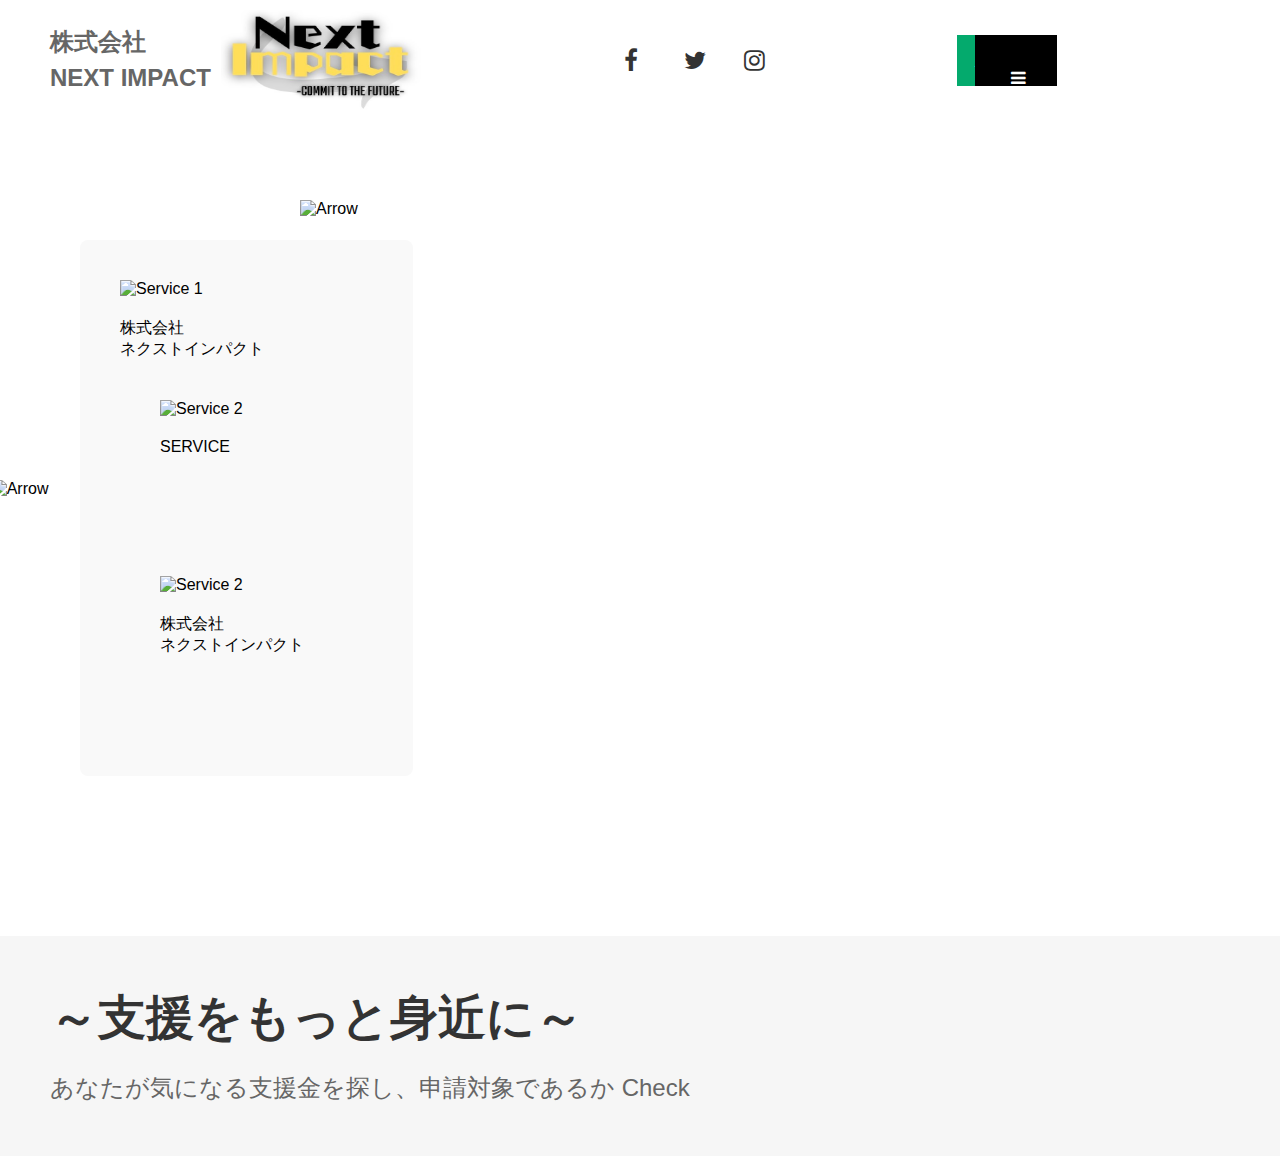
==== index.html @ 3cb4309b "Update index.html" ====
<!DOCTYPE html>
<html lang="ja">
<head>
	<link href="stylesheet.css" rel="stylesheet">
	<link href="https://cdnjs.cloudflare.com/ajax/libs/font-awesome/4.7.0/css/font-awesome.min.css" rel="stylesheet"><!-- Load an icon library to show a hamburger menu (bars) on small screens -->
	<link href="https://cdnjs.cloudflare.com/ajax/libs/font-awesome/4.7.0/css/font-awesome.min.css" rel="stylesheet">
	<title>next solution</title>
</head>
<body>
	<!-- Header -->
	<header>
		<a class="logo" href="#">
		<p>株式会社<br>
		NEXT IMPACT</p><img alt="Logo" src="logo.jpg"></a>
		<div class="social-media-icons">
			<a href="#"><i class="fa fa-facebook-f"></i></a> <a href="#"><i class="fa fa-twitter"></i></a> <a href="#"><i class="fa fa-instagram"></i></a>
		</div><!-- Top Navigation Menu -->
		<div class="topnav">
			<a class="active" href="#home">メニュー</a> <!-- Navigation links (hidden by default) -->
			<div id="myLinks">
				<a href="#news">ホーム</a> <a href="#contact">私たちについて</a> <a href="#about">サービス</a> <a href="#about">会社概要</a> <a href="#about">お問い合わせ</a>
			</div><!-- "Hamburger menu" / "Bar icon" to toggle the navigation links -->
			 <a class="icon" href="javascript:void(0);" onclick="myFunction()"><i class="fa fa-bars"></i></a>
		</div><!-- <nav> -->
		<!-- <ul><li><a href="#">ホーム</a></li><li><a href="#">私たちについて</a></li><li><a href="#">サービス</a></li><li><a href="#">会社概要</a></li><li><a href="#">お問い合わせ</a></li></ul> -->
		<!-- </nav> -->
		<div class="menu-bar" onclick="toggleMenu()">
			<div class="line"></div>
			<div class="line"></div>
			<div class="line"></div>
		</div><!-- Toggle between showing and hiding the navigation menu links when the user clicks on the hamburger menu / bar icon -->
		<script>
		        function myFunction() {
		          var x = document.getElementById("myLinks");
		          if (x.style.display === "block") {
		            x.style.display = "none";
		          } else {
		            x.style.display = "block";
		          }
		        }
		</script>
	</header><!-- Main Content -->
	<section class="services">
		<div class="container">
			<div class="service-items">
				<div class="service-item">
					<div class="parent">
						<img alt="Service 1" class="image1" src="https://i.postimg.cc/9FK55KvX/support1.jpg"> <img alt="Arrow" class="image2" src="https://i.postimg.cc/ZKCtQ4sD/arrowb.png">
              <div class="image-caption">株式会社<br>ネクストインパクト</div>
            
					</div>
					<div class="service-item">
            <div class="parent">
            <img alt="Service 2" class="image1" src="https://i.postimg.cc/9FK55KvX/support1.jpg"></div>
            <img alt="Arrow" class="image2" src="https://i.postimg.cc/ZKCtQ4sD/arrowb.png">
            <div class="image-caption">SERVICE</div>
          </div>
					<div class="service-item">
						<div class="parent">
            <img alt="Service 2" class="image1" src="https://i.postimg.cc/9FK55KvX/support1.jpg"></div>
            <div class="image-caption">株式会社<br>ネクストインパクト</div>
          </div>
					</div>
				</div>
			</div>
		</div>
	</section>
	<main>
		<h1>～支援をもっと身近に～</h1>
		<p>あなたが気になる支援金を探し、申請対象であるか Check</p>
	</main>
</body>
</html>
---- stylesheet.css ----
/* Styles for the header */

.logo img {
	width: 200px;
	height: 200px;
	margin-right: 10px;
}
header {
	display: flex;
	align-items: center;
	justify-content: space-between;
	background-color: #fff;
	box-shadow: 0 2px 4px rgba(0, 0, 0, 0.1);
	padding: 10px 50px;
}
header .logo {
	display: flex;
	align-items: center;
	font-size: 36px;
	font-weight: bold;
	color: #333;
	text-decoration: none;
}
header .logo div:first-child {
	font-size: 16px;
	color: #333;
}
header .logo div:last-child {
	font-size: 24px;
	color: #333;
}
header .logo img {
	margin-left: 10px;
	height: 100px;
}
header nav {
	display: flex;
	align-items: center;
}
header nav ul {
	list-style: none;
	margin: 0;
	padding: 0;
	display: flex;
}
header nav li {
	margin-right: 20px;
}
header nav a {
	font-size: 18px;
	color: #333;
	text-decoration: none;
	padding: 10px;
	border-radius: 5px;
	transition: background-color 0.3s ease;
}
header nav a:hover {
	background-color: #ddd;
}
/* Styles for the main content */

main {
	background-color: #f6f6f6;
	padding: 50px;
}
h1 {
	font-size: 48px;
	color: #333;
	margin-bottom: 20px;
}
p {
	font-size: 24px;
	color: #666;
	line-height: 1.5;
}
/* Styles for the social media icons */

.social-media-icons {
	display: flex;
	align-items: center;
}
.social-media-icons a {
	margin-right: 10px;
	color: #333;
	font-size: 24px;
	text-decoration: none;
}
.fa {
	padding: 20px;
	font-size: 30px;
	width: 50px;
	text-align: center;
	text-decoration: none;
}
.container {
	max-width: 1200px;
	margin: 0 auto;
	padding: 40px;
}
/* Style the navigation menu */

.topnav {
	overflow: hidden;
	background-color: #333;
	position: relative;
}
/* Hide the links inside the navigation menu (except for logo/home) */

.topnav #myLinks {
	display: none;
}
/* Style navigation menu links */

.topnav a {
	color: white;
	padding: 14px 16px;
	text-decoration: none;
	font-size: 17px;
	display: block;
}
/* Style the hamburger menu */

.topnav a.icon {
	background: black;
	display: block;
	position: absolute;
	right: 0;
	top: 0;
}
/* Reset default styles */

* {
	box-sizing: border-box;
	margin: 0;
	padding: 0;
}
/* Global styles */

body {
	font-family: Arial, sans-serif;
	background-color: #f6f6f6;
}
.container {
	max-width: 1200px;
	margin: 0 auto;
	padding: 40px;
}
/* Service section styles */
div.container {
  margin: 0 auto;
}
.services {
  margin: 0 auto;
	background-color: #fff;
	padding: 80px 0;
}
.services h2 {
	font-size: 36px;
	text-align: center;
	margin-bottom: 40px;
}
.service-items {
	display: flex;
	justify-content: space-between;
	flex-wrap: wrap;
}
.service-item {
	flex-basis: calc(33.33% - 40px);
	background-color: #f9f9f9;
	border-radius: 8px;
	padding: 40px;
	margin-bottom: 40px;
}
.service-item img {
	width: 800px;
	height: 450px;
	margin-bottom: 20px;
}
.service-item h3 {
	font-size: 24px;
	font-weight: bold;
	margin-bottom: 20px;
}
.service-item p {
	font-size: 16px;
	color: #666;
}
.parent {
	position: relative;
	top: 0;
	left: 0;
}
.image1 {
	position: relative;
	top: 0;
	left: 0;
}
.image2 {
	max-width: 80%;
  height: auto;
	position: absolute;
	top: 200px;
	right: 180px;
}
.centered {
	position: absolute;
	top: 50%;
	left: 50%;
	transform: translate(-50%, -50%);
}
/* Add a grey background color on mouse-over */

.topnav a:hover {
	background-color: #ddd;
	color: black;
}
/* Style the active link (or home/logo) */

.active {
	background-color: #04aa6d;
	color: white;
}
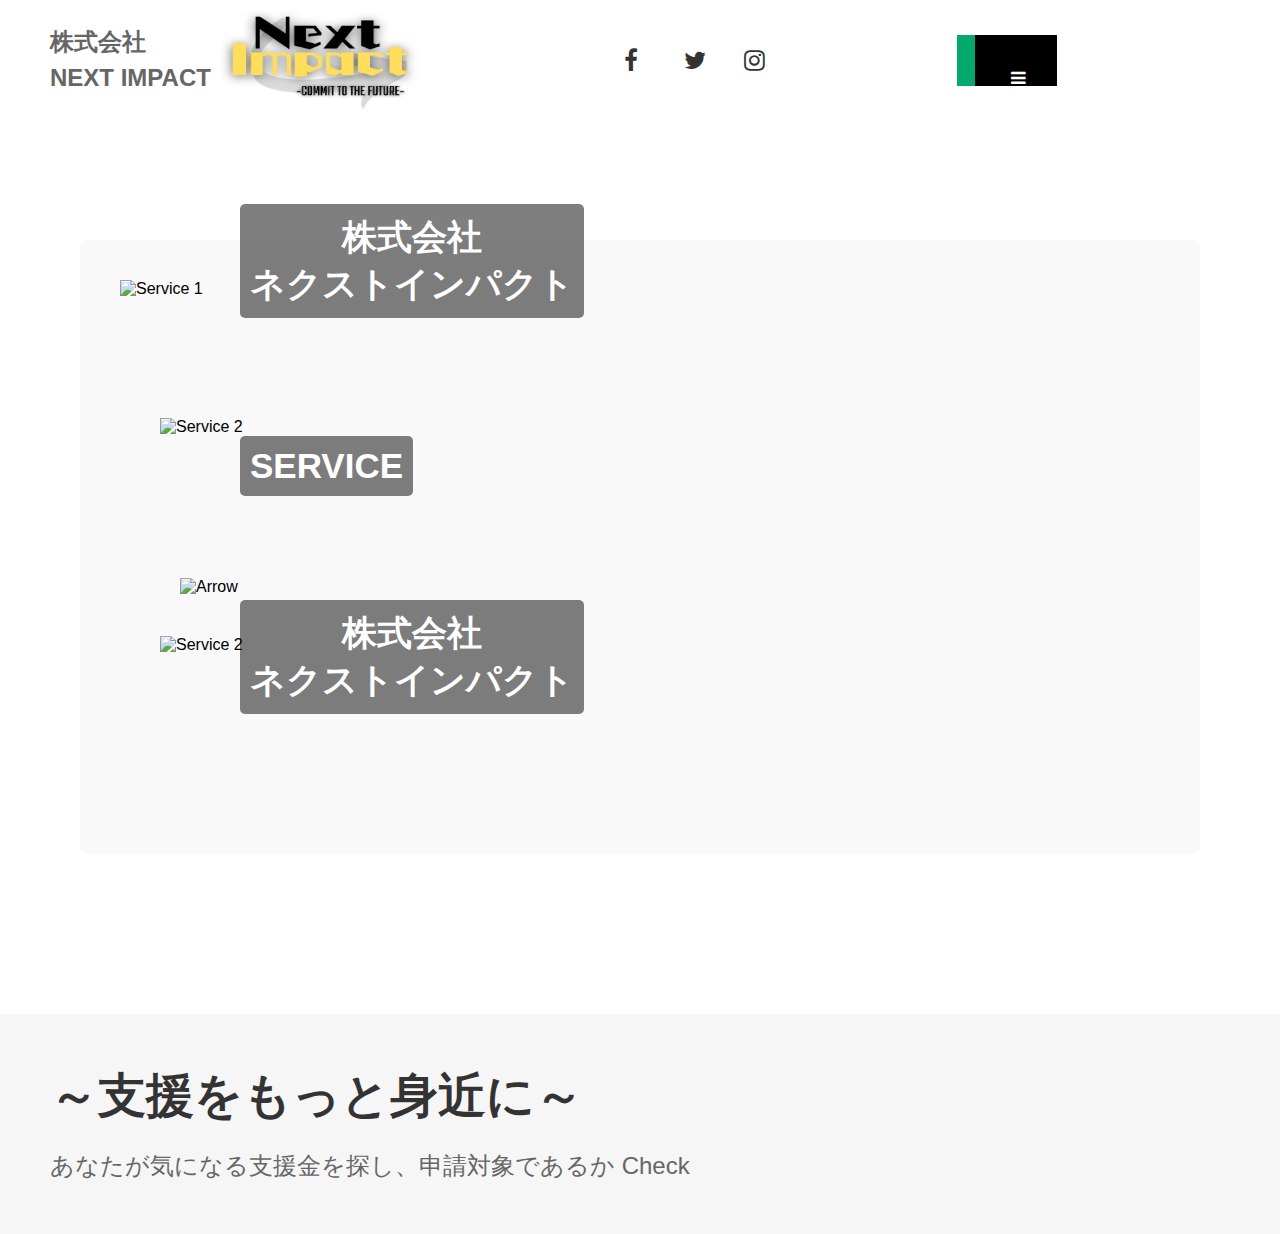
==== commit 125b8772: "Update index.html" ====
--- a/index.html
+++ b/index.html
@@ -4,7 +4,7 @@
 	<link href="stylesheet.css" rel="stylesheet">
 	<link href="https://cdnjs.cloudflare.com/ajax/libs/font-awesome/4.7.0/css/font-awesome.min.css" rel="stylesheet"><!-- Load an icon library to show a hamburger menu (bars) on small screens -->
 	<link href="https://cdnjs.cloudflare.com/ajax/libs/font-awesome/4.7.0/css/font-awesome.min.css" rel="stylesheet">
-	<title>next solution</title>
+	<title>NEXT IMPACT</title>
 </head>
 <body>
 	<!-- Header -->
--- a/stylesheet.css
+++ b/stylesheet.css
@@ -161,20 +161,38 @@
 }
 .service-items {
 	display: flex;
-	justify-content: space-between;
+	justify-content: center;
+  align-items: center;
 	flex-wrap: wrap;
 }
 .service-item {
-	flex-basis: calc(33.33% - 40px);
+	/*flex-basis: calc(33.33% - 40px);*/
 	background-color: #f9f9f9;
 	border-radius: 8px;
 	padding: 40px;
 	margin-bottom: 40px;
+  position: relative;
+  /*display: flex;*/
+  width: 100%;
+  /*flex-dirextion: column;*/
+  align-items: center;
 }
 .service-item img {
 	width: 800px;
 	height: 450px;
-	margin-bottom: 20px;
+	margin-bottom: 80px;
+}
+.service-item .image-caption {
+  position: absolute;
+  bottom: 60px;
+  left: 120px;
+  color: #fff;
+  font-size: 35px;
+  font-weight: bold;
+  background-color: rgba(0, 0, 0, 0.5);
+  padding: 10px;
+  border-radius: 5px;
+  text-align: center;
 }
 .service-item h3 {
 	font-size: 24px;
@@ -202,12 +220,7 @@
 	top: 200px;
 	right: 180px;
 }
-.centered {
-	position: absolute;
-	top: 50%;
-	left: 50%;
-	transform: translate(-50%, -50%);
-}
+
 /* Add a grey background color on mouse-over */
 
 .topnav a:hover {
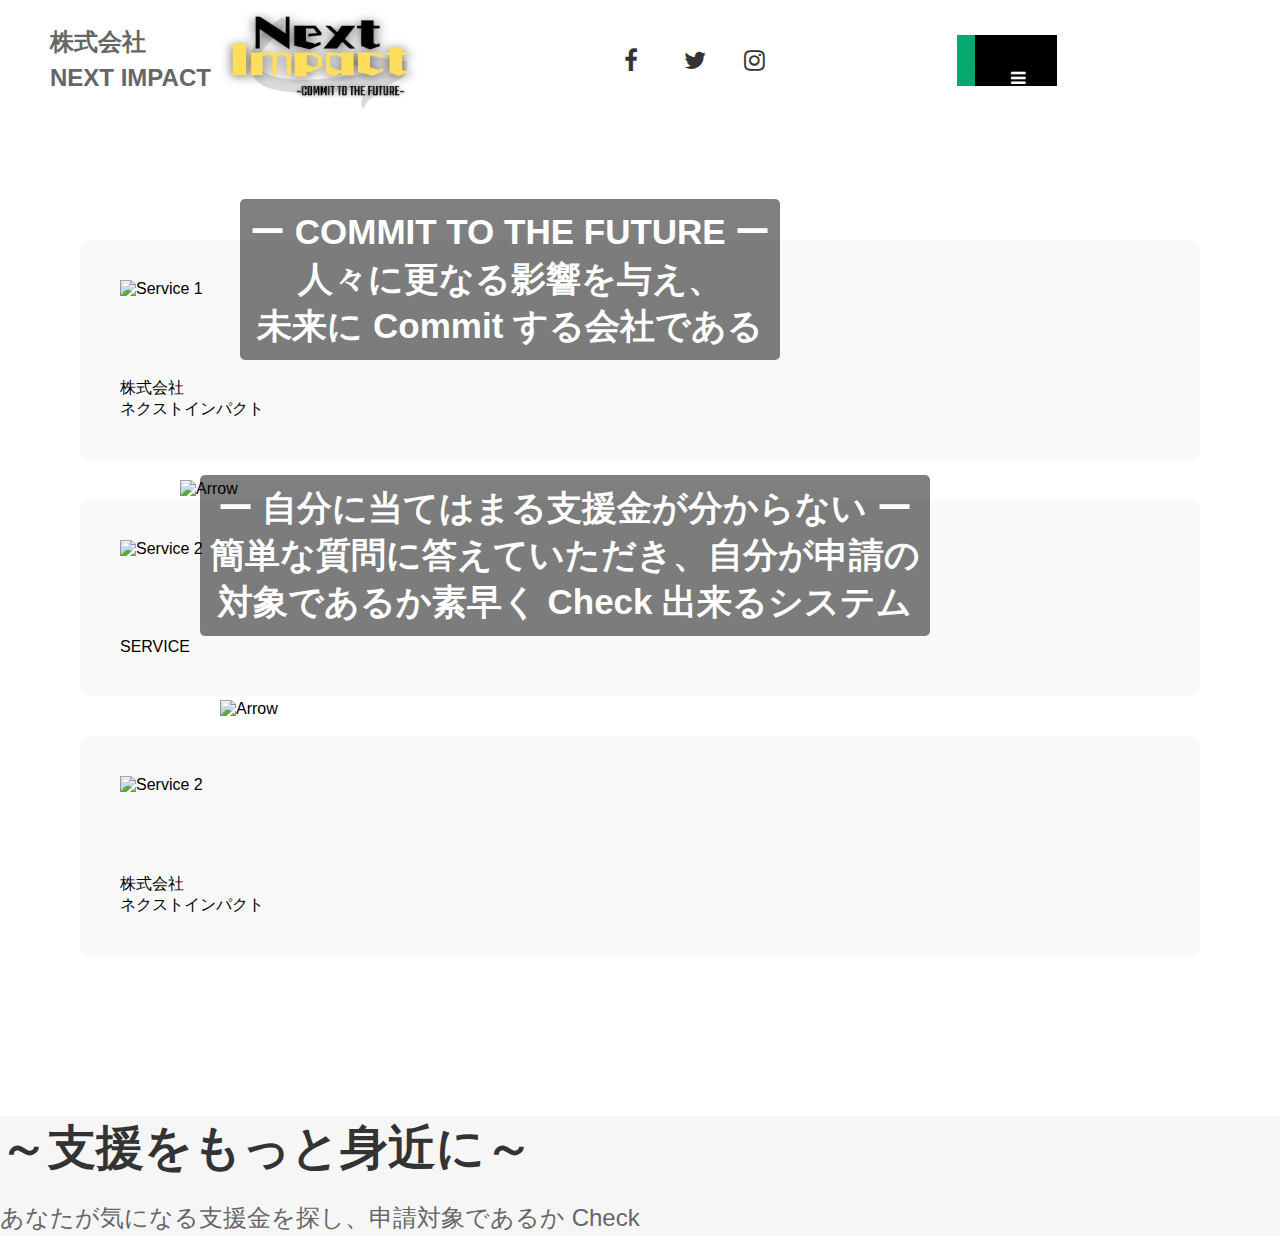
==== commit 4ced55d2: "Update index.html" ====
--- a/index.html
+++ b/index.html
@@ -1,73 +1,98 @@
 <!DOCTYPE html>
 <html lang="ja">
-<head>
-	<link href="stylesheet.css" rel="stylesheet">
-	<link href="https://cdnjs.cloudflare.com/ajax/libs/font-awesome/4.7.0/css/font-awesome.min.css" rel="stylesheet"><!-- Load an icon library to show a hamburger menu (bars) on small screens -->
-	<link href="https://cdnjs.cloudflare.com/ajax/libs/font-awesome/4.7.0/css/font-awesome.min.css" rel="stylesheet">
-	<title>NEXT IMPACT</title>
-</head>
-<body>
-	<!-- Header -->
-	<header>
-		<a class="logo" href="#">
-		<p>株式会社<br>
-		NEXT IMPACT</p><img alt="Logo" src="logo.jpg"></a>
-		<div class="social-media-icons">
-			<a href="#"><i class="fa fa-facebook-f"></i></a> <a href="#"><i class="fa fa-twitter"></i></a> <a href="#"><i class="fa fa-instagram"></i></a>
-		</div><!-- Top Navigation Menu -->
-		<div class="topnav">
-			<a class="active" href="#home">メニュー</a> <!-- Navigation links (hidden by default) -->
-			<div id="myLinks">
-				<a href="#news">ホーム</a> <a href="#contact">私たちについて</a> <a href="#about">サービス</a> <a href="#about">会社概要</a> <a href="#about">お問い合わせ</a>
-			</div><!-- "Hamburger menu" / "Bar icon" to toggle the navigation links -->
-			 <a class="icon" href="javascript:void(0);" onclick="myFunction()"><i class="fa fa-bars"></i></a>
-		</div><!-- <nav> -->
-		<!-- <ul><li><a href="#">ホーム</a></li><li><a href="#">私たちについて</a></li><li><a href="#">サービス</a></li><li><a href="#">会社概要</a></li><li><a href="#">お問い合わせ</a></li></ul> -->
-		<!-- </nav> -->
-		<div class="menu-bar" onclick="toggleMenu()">
-			<div class="line"></div>
-			<div class="line"></div>
-			<div class="line"></div>
-		</div><!-- Toggle between showing and hiding the navigation menu links when the user clicks on the hamburger menu / bar icon -->
-		<script>
-		        function myFunction() {
-		          var x = document.getElementById("myLinks");
-		          if (x.style.display === "block") {
-		            x.style.display = "none";
-		          } else {
-		            x.style.display = "block";
-		          }
-		        }
-		</script>
-	</header><!-- Main Content -->
-	<section class="services">
-		<div class="container">
-			<div class="service-items">
-				<div class="service-item">
-					<div class="parent">
-						<img alt="Service 1" class="image1" src="https://i.postimg.cc/9FK55KvX/support1.jpg"> <img alt="Arrow" class="image2" src="https://i.postimg.cc/ZKCtQ4sD/arrowb.png">
-              <div class="image-caption">株式会社<br>ネクストインパクト</div>
-            
-					</div>
-					<div class="service-item">
+  <head>
+    <link href="stylesheet.css" rel="stylesheet">
+    <link href="https://cdnjs.cloudflare.com/ajax/libs/font-awesome/4.7.0/css/font-awesome.min.css" rel="stylesheet">
+    <!-- Load an icon library to show a hamburger menu (bars) on small screens -->
+    <link href="https://cdnjs.cloudflare.com/ajax/libs/font-awesome/4.7.0/css/font-awesome.min.css" rel="stylesheet">
+    <title>next solution</title>
+  </head>
+  <body>
+    <!-- Header -->
+    <header>
+      <a class="logo" href="#">
+        <p>株式会社 <br> NEXT IMPACT </p>
+        <img alt="Logo" src="logo.jpg">
+      </a>
+      <div class="social-media-icons">
+        <a href="#">
+          <i class="fa fa-facebook-f"></i>
+        </a>
+        <a href="#">
+          <i class="fa fa-twitter"></i>
+        </a>
+        <a href="#">
+          <i class="fa fa-instagram"></i>
+        </a>
+      </div>
+      <!-- Top Navigation Menu -->
+      <div class="topnav">
+        <a class="active" href="#home">メニュー</a>
+        <!-- Navigation links (hidden by default) -->
+        <div id="myLinks">
+          <a href="#news">ホーム</a>
+          <a href="#contact">私たちについて</a>
+          <a href="#about">サービス</a>
+          <a href="#about">会社概要</a>
+          <a href="#about">お問い合わせ</a>
+        </div>
+        <!-- "Hamburger menu" / "Bar icon" to toggle the navigation links -->
+        <a class="icon" href="javascript:void(0);" onclick="myFunction()">
+          <i class="fa fa-bars"></i>
+        </a>
+      </div>
+      <!-- <nav> -->
+      <!-- <ul><li><a href="#">ホーム</a></li><li><a href="#">私たちについて</a></li><li><a href="#">サービス</a></li><li><a href="#">会社概要</a></li><li><a href="#">お問い合わせ</a></li></ul> -->
+      <!-- </nav> -->
+      <div class="menu-bar" onclick="toggleMenu()">
+        <div class="line"></div>
+        <div class="line"></div>
+        <div class="line"></div>
+      </div>
+      <!-- Toggle between showing and hiding the navigation menu links when the user clicks on the hamburger menu / bar icon -->
+      <script>
+        function myFunction() {
+          var x = document.getElementById("myLinks");
+          if (x.style.display === "block") {
+            x.style.display = "none";
+          } else {
+            x.style.display = "block";
+          }
+        }
+      </script>
+    </header>
+    <!-- Main Content -->
+    <section class="services">
+      <div class="container">
+        <div class="service-items">
+          <div class="service-item">
             <div class="parent">
-            <img alt="Service 2" class="image1" src="https://i.postimg.cc/9FK55KvX/support1.jpg"></div>
+              <img alt="Service 1" class="image1" src="https://i.postimg.cc/9FK55KvX/support1.jpg">
+              <img alt="Arrow" class="image2" src="https://i.postimg.cc/ZKCtQ4sD/arrowb.png">
+              <div class="arrow-caption">株式会社 <br>ネクストインパクト </div>
+              <div class="image-caption">ー COMMIT TO THE FUTURE ー <br>人々に更なる影響を与え、 <br>未来に Commit する会社である </div>
+            </div>
+          </div>
+          <div class="service-item">
+            <div class="parent">
+              <img alt="Service 2" class="image1" src="https://i.postimg.cc/9FK55KvX/support1.jpg">
+            </div>
             <img alt="Arrow" class="image2" src="https://i.postimg.cc/ZKCtQ4sD/arrowb.png">
-            <div class="image-caption">SERVICE</div>
+            <div class="arrow-caption">SERVICE</div>
+            <div class="image-caption">ー 自分に当てはまる支援金が分からない ー <br>簡単な質問に答えていただき、自分が申請の <br>対象であるか素早く Check 出来るシステム </div>
           </div>
-					<div class="service-item">
-						<div class="parent">
-            <img alt="Service 2" class="image1" src="https://i.postimg.cc/9FK55KvX/support1.jpg"></div>
-            <div class="image-caption">株式会社<br>ネクストインパクト</div>
+        <div class="service-item">
+          <div class="parent">
+            <img alt="Service 2" class="image1" src="https://i.postimg.cc/9FK55KvX/support1.jpg">
           </div>
-					</div>
-				</div>
-			</div>
-		</div>
-	</section>
-	<main>
-		<h1>～支援をもっと身近に～</h1>
-		<p>あなたが気になる支援金を探し、申請対象であるか Check</p>
-	</main>
-</body>
+          <div class="arrow-caption">株式会社 <br>ネクストインパクト </div>
+        </div>
+      </div>
+    </div>
+  </section>
+  <footer>
+    <h1>～支援をもっと身近に～</h1>
+    <p>あなたが気になる支援金を探し、申請対象であるか Check</p>
+  </footer>
+  </body>
 </html>
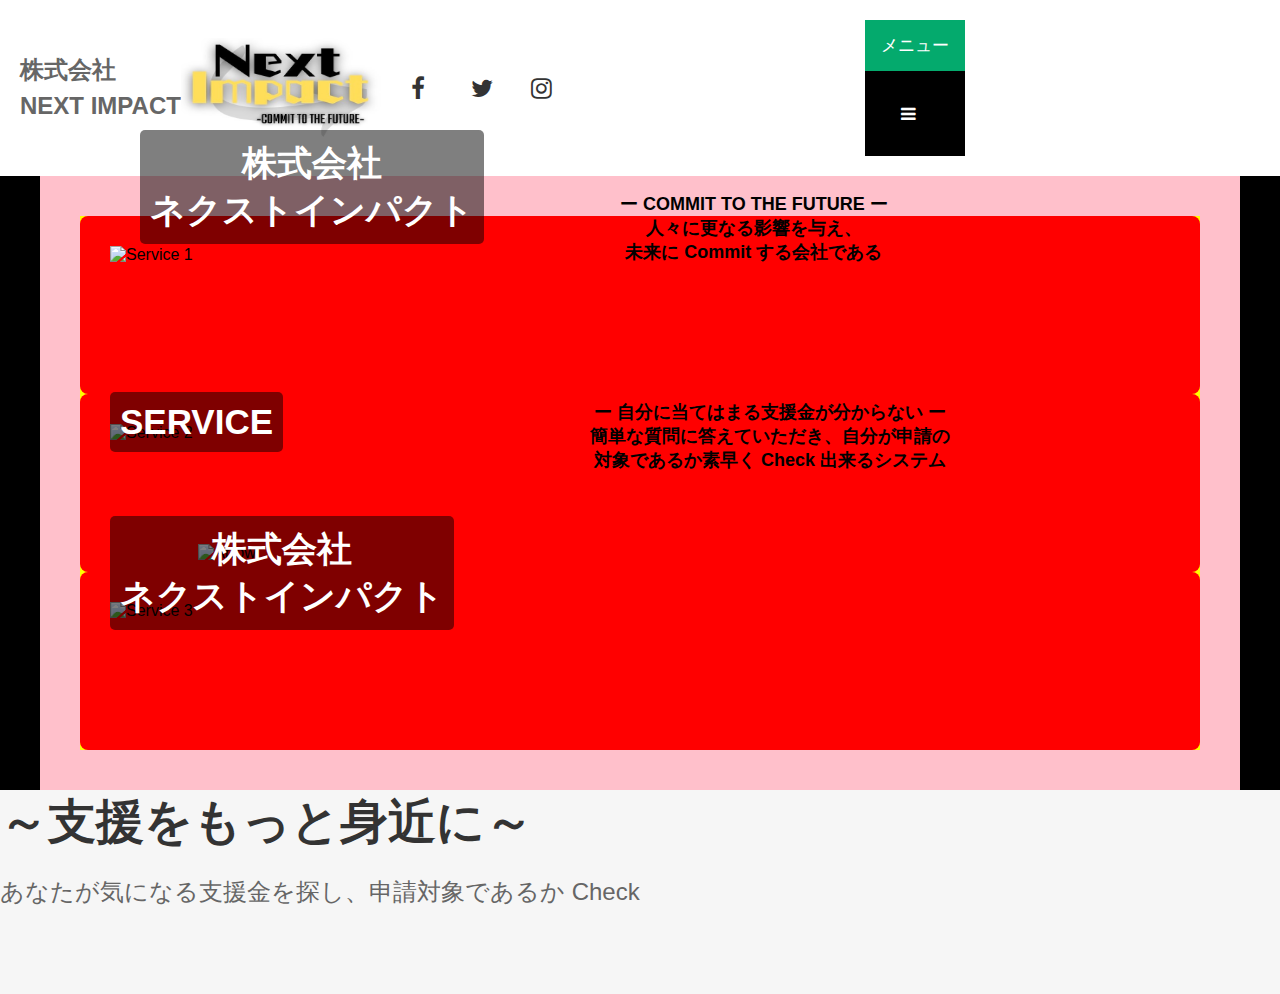
==== commit 9a187bed: "Update index.html" ====
--- a/index.html
+++ b/index.html
@@ -50,6 +50,7 @@
         <div class="line"></div>
       </div>
       <!-- Toggle between showing and hiding the navigation menu links when the user clicks on the hamburger menu / bar icon -->
+      <div class="hamburger">
       <script>
         function myFunction() {
           var x = document.getElementById("myLinks");
@@ -59,6 +60,7 @@
             x.style.display = "block";
           }
         }
+        </div>
       </script>
     </header>
     <!-- Main Content -->
@@ -83,7 +85,7 @@
           </div>
         <div class="service-item">
           <div class="parent">
-            <img alt="Service 2" class="image1" src="https://i.postimg.cc/9FK55KvX/support1.jpg">
+            <img alt="Service 3" class="image1" src="https://i.postimg.cc/9FK55KvX/support1.jpg">
           </div>
           <div class="arrow-caption">株式会社 <br>ネクストインパクト </div>
         </div>
--- a/stylesheet.css
+++ b/stylesheet.css
@@ -11,12 +11,14 @@
 	justify-content: space-between;
 	background-color: #fff;
 	box-shadow: 0 2px 4px rgba(0, 0, 0, 0.1);
-	padding: 10px 50px;
-}
+	padding: 20px;
+  margin: 0 auto;
+}
+/* check if this is needed */
 header .logo {
 	display: flex;
 	align-items: center;
-	font-size: 36px;
+	font-size: 40px;
 	font-weight: bold;
 	color: #333;
 	text-decoration: none;
@@ -29,8 +31,9 @@
 	font-size: 24px;
 	color: #333;
 }
+/*another logo*/
 header .logo img {
-	margin-left: 10px;
+	/*margin-left: 10px;*/
 	height: 100px;
 }
 header nav {
@@ -50,7 +53,7 @@
 	font-size: 18px;
 	color: #333;
 	text-decoration: none;
-	padding: 10px;
+	/*padding: 10px;*/
 	border-radius: 5px;
 	transition: background-color 0.3s ease;
 }
@@ -59,6 +62,7 @@
 }
 /* Styles for the main content */
 
+/*changes the footer*/ 
 main {
 	background-color: #f6f6f6;
 	padding: 50px;
@@ -96,6 +100,7 @@
 	max-width: 1200px;
 	margin: 0 auto;
 	padding: 40px;
+  background-color: pink;
 }
 /* Style the navigation menu */
 
@@ -103,6 +108,7 @@
 	overflow: hidden;
 	background-color: #333;
 	position: relative;
+  margin: 0 auto;
 }
 /* Hide the links inside the navigation menu (except for logo/home) */
 
@@ -123,9 +129,14 @@
 .topnav a.icon {
 	background: black;
 	display: block;
-	position: absolute;
-	right: 0;
+	/*position: absolute;*/
+	left: 200;
 	top: 0;
+}
+
+.hamburger{
+  display: flex;
+  left: 100;
 }
 /* Reset default styles */
 
@@ -140,19 +151,14 @@
 	font-family: Arial, sans-serif;
 	background-color: #f6f6f6;
 }
-.container {
-	max-width: 1200px;
-	margin: 0 auto;
-	padding: 40px;
-}
 /* Service section styles */
 div.container {
   margin: 0 auto;
 }
 .services {
   margin: 0 auto;
-	background-color: #fff;
-	padding: 80px 0;
+	background-color: black;
+	padding: 0;
 }
 .services h2 {
 	font-size: 36px;
@@ -164,28 +170,30 @@
 	justify-content: center;
   align-items: center;
 	flex-wrap: wrap;
+  background-color: yellow;
 }
 .service-item {
 	/*flex-basis: calc(33.33% - 40px);*/
-	background-color: #f9f9f9;
+	background-color: red;
 	border-radius: 8px;
-	padding: 40px;
-	margin-bottom: 40px;
+	padding: 30px;
+	margin: ;
   position: relative;
   /*display: flex;*/
   width: 100%;
   /*flex-dirextion: column;*/
   align-items: center;
 }
+/*each picture*/
 .service-item img {
 	width: 800px;
 	height: 450px;
-	margin-bottom: 80px;
-}
-.service-item .image-caption {
+	margin-bottom: 100px;
+}
+.service-item .arrow-caption {
   position: absolute;
-  bottom: 60px;
-  left: 120px;
+  bottom: 120px;
+  left: 30px;
   color: #fff;
   font-size: 35px;
   font-weight: bold;
@@ -194,6 +202,17 @@
   border-radius: 5px;
   text-align: center;
 }
+.service-item .image-caption {
+  position: absolute;
+  bottom: 90px;
+  left: 500px;
+  color: black;
+  font-size: 18px;
+  font-weight: bold;
+  padding: 10px;
+  border-radius: 5px;
+  text-align: center;
+}
 .service-item h3 {
 	font-size: 24px;
 	font-weight: bold;
@@ -214,11 +233,11 @@
 	left: 0;
 }
 .image2 {
-	max-width: 80%;
+	max-width: 60%;
   height: auto;
 	position: absolute;
-	top: 200px;
-	right: 180px;
+	top: 150px;
+	right: 330px;
 }
 
 /* Add a grey background color on mouse-over */
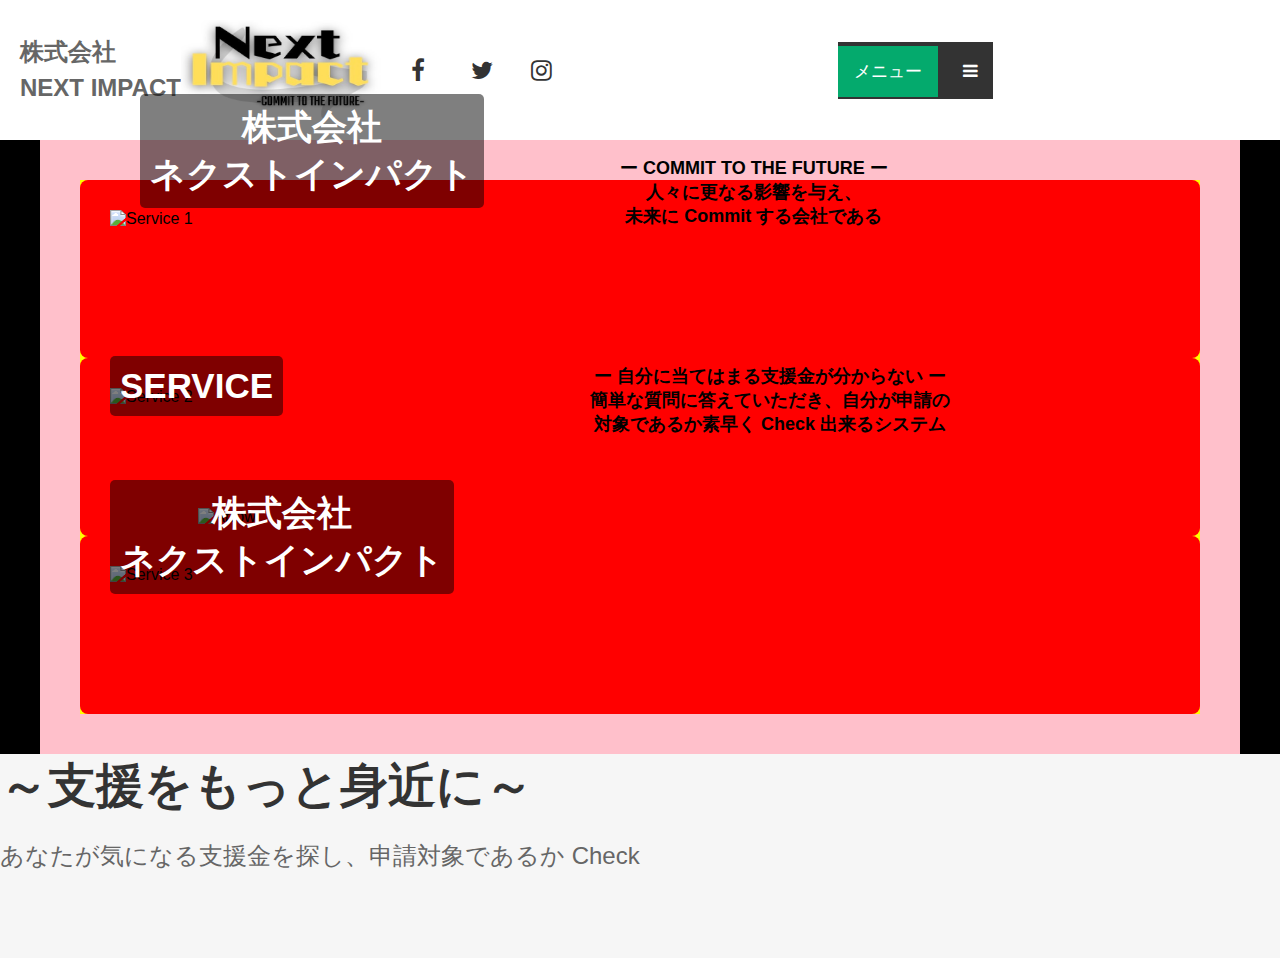
==== commit 76a7f9ca: "Update index.html" ====
--- a/index.html
+++ b/index.html
@@ -50,7 +50,7 @@
         <div class="line"></div>
       </div>
       <!-- Toggle between showing and hiding the navigation menu links when the user clicks on the hamburger menu / bar icon -->
-      <div class="hamburger">
+      
       <script>
         function myFunction() {
           var x = document.getElementById("myLinks");
@@ -58,9 +58,10 @@
             x.style.display = "none";
           } else {
             x.style.display = "block";
+            x.style.flexDirection = "column"; 
           }
+          
         }
-        </div>
       </script>
     </header>
     <!-- Main Content -->
--- a/stylesheet.css
+++ b/stylesheet.css
@@ -44,8 +44,9 @@
 	list-style: none;
 	margin: 0;
 	padding: 0;
-	display: flex;
-}
+	/*display: flex;*/
+}
+
 header nav li {
 	margin-right: 20px;
 }
@@ -114,30 +115,27 @@
 
 .topnav #myLinks {
 	display: none;
+  flex-direction: column; /* Add this line to align links vertically */
+
 }
 /* Style navigation menu links */
 
 .topnav a {
-	color: white;
-	padding: 14px 16px;
-	text-decoration: none;
-	font-size: 17px;
-	display: block;
-}
+  color: white;
+  padding: 14px 16px;
+  text-decoration: none;
+  font-size: 17px;
+  display: inline-block; /* Change display to inline-block */
+}
+
 /* Style the hamburger menu */
-
 .topnav a.icon {
-	background: black;
-	display: block;
-	/*position: absolute;*/
-	left: 200;
-	top: 0;
-}
-
-.hamburger{
-  display: flex;
-  left: 100;
-}
+
+  display: inline-block; /* Change display to inline-block */
+  padding: 0px 0px; /* Adjust padding as needed */
+  margin-left: 0px; /* Add left margin to create space between text and hamburger */
+}
+
 /* Reset default styles */
 
 * {
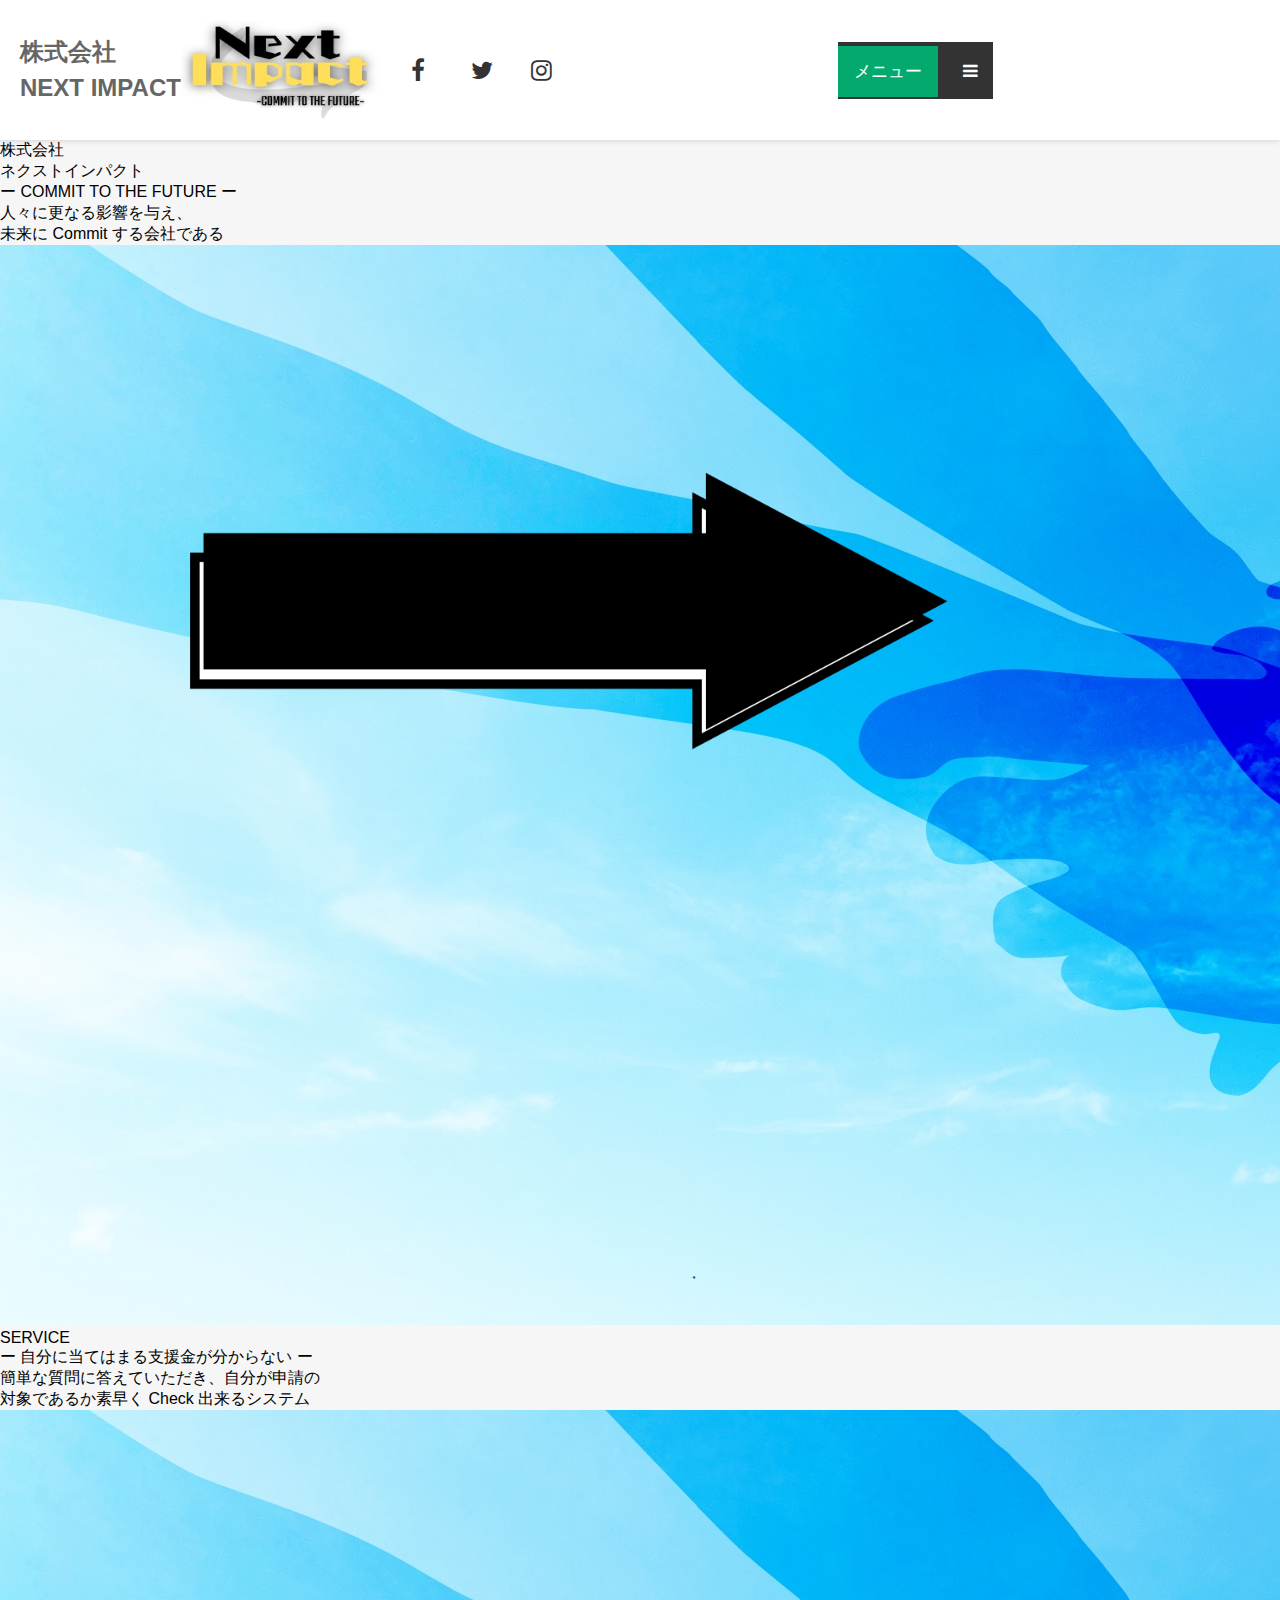
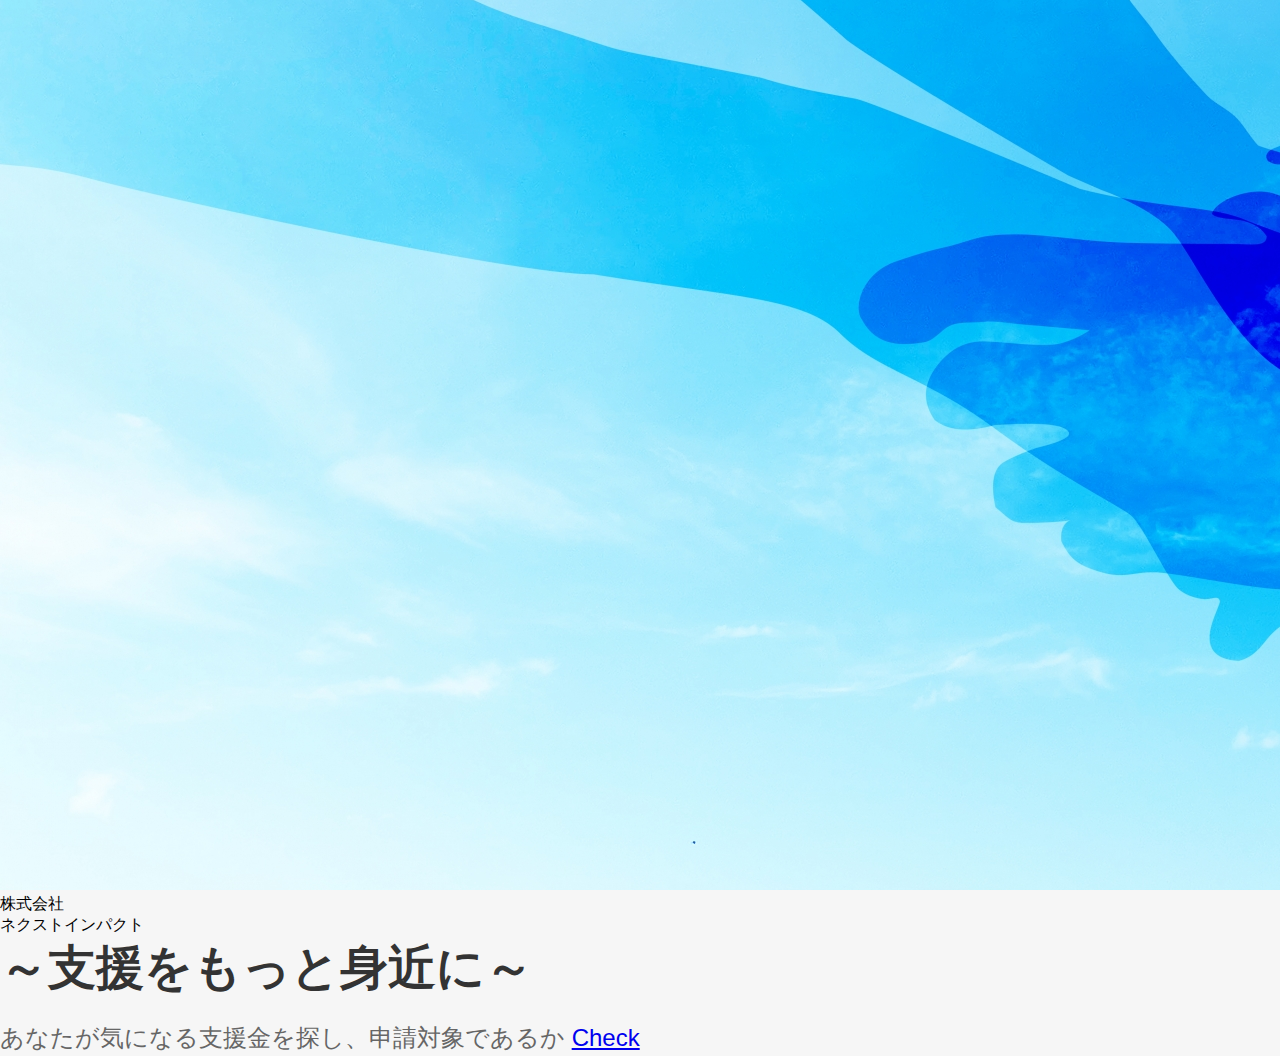
==== commit dee2165c: "Update index.html" ====
--- a/index.html
+++ b/index.html
@@ -5,12 +5,13 @@
     <link href="https://cdnjs.cloudflare.com/ajax/libs/font-awesome/4.7.0/css/font-awesome.min.css" rel="stylesheet">
     <!-- Load an icon library to show a hamburger menu (bars) on small screens -->
     <link href="https://cdnjs.cloudflare.com/ajax/libs/font-awesome/4.7.0/css/font-awesome.min.css" rel="stylesheet">
-    <title>next solution</title>
+    <title>NEXT IMPACT</title>
+    <meta charset="UTF-8">
+    <meta name="viewport" content="width=device-width, initial-scale=1">
   </head>
-  <body>
     <!-- Header -->
     <header>
-      <a class="logo" href="#">
+      <a class="logo" href="index.html">
         <p>株式会社 <br> NEXT IMPACT </p>
         <img alt="Logo" src="logo.jpg">
       </a>
@@ -65,37 +66,41 @@
       </script>
     </header>
     <!-- Main Content -->
-    <section class="services">
-      <div class="container">
-        <div class="service-items">
-          <div class="service-item">
-            <div class="parent">
-              <img alt="Service 1" class="image1" src="https://i.postimg.cc/9FK55KvX/support1.jpg">
-              <img alt="Arrow" class="image2" src="https://i.postimg.cc/ZKCtQ4sD/arrowb.png">
-              <div class="arrow-caption">株式会社 <br>ネクストインパクト </div>
-              <div class="image-caption">ー COMMIT TO THE FUTURE ー <br>人々に更なる影響を与え、 <br>未来に Commit する会社である </div>
-            </div>
-          </div>
-          <div class="service-item">
-            <div class="parent">
-              <img alt="Service 2" class="image1" src="https://i.postimg.cc/9FK55KvX/support1.jpg">
-            </div>
-            <img alt="Arrow" class="image2" src="https://i.postimg.cc/ZKCtQ4sD/arrowb.png">
-            <div class="arrow-caption">SERVICE</div>
-            <div class="image-caption">ー 自分に当てはまる支援金が分からない ー <br>簡単な質問に答えていただき、自分が申請の <br>対象であるか素早く Check 出来るシステム </div>
-          </div>
-        <div class="service-item">
-          <div class="parent">
-            <img alt="Service 3" class="image1" src="https://i.postimg.cc/9FK55KvX/support1.jpg">
-          </div>
+<!-- Main Content -->
+<body>
+  <contents>
+    <first>
+      <div class="parent">
+        <!-- <img alt="Service 1" class="image1" src="support1.jpg"> -->
+        <div class="testing" style="background-image: url(https://i.postimg.cc/DzvW0JTP/support1.jpg)";>
+          <img alt="Arrow" class="image2" src="arrowb.png">
           <div class="arrow-caption">株式会社 <br>ネクストインパクト </div>
+          <div class="image-caption">ー COMMIT TO THE FUTURE ー <br>人々に更なる影響を与え、 <br>未来に Commit する会社である </div>
         </div>
       </div>
-    </div>
-  </section>
+    </first>
+    <second>
+      <div class="parent">
+        <img alt="Service 2" class="image1" src="support1.jpg">
+        <img alt="Arrow" class="image2" src="arrowb.png">
+        <div class="arrow-caption">SERVICE</div>
+        <div class="image-caption">ー 自分に当てはまる支援金が分からない ー<br>簡単な質問に答えていただき、自分が申請の <br>対象であるか素早く Check 出来るシステム </div>
+      </div>
+    </second>
+    <third>
+      <div class="parent">
+        <img alt="Service 3" class="image1" src="support1.jpg">
+        <div class="arrow-caption">株式会社 <br>ネクストインパクト </div>
+      </div>
+    </third>
+    <fourth>
+      <h1>～支援をもっと身近に～</h1>
+      <p>あなたが気になる支援金を探し、申請対象であるか <a href="category.html"> Check </a></p>
+    </fourth>
+  </contents>
+</body>        
+      
   <footer>
-    <h1>～支援をもっと身近に～</h1>
-    <p>あなたが気になる支援金を探し、申請対象であるか Check</p>
+    
   </footer>
-  </body>
 </html>
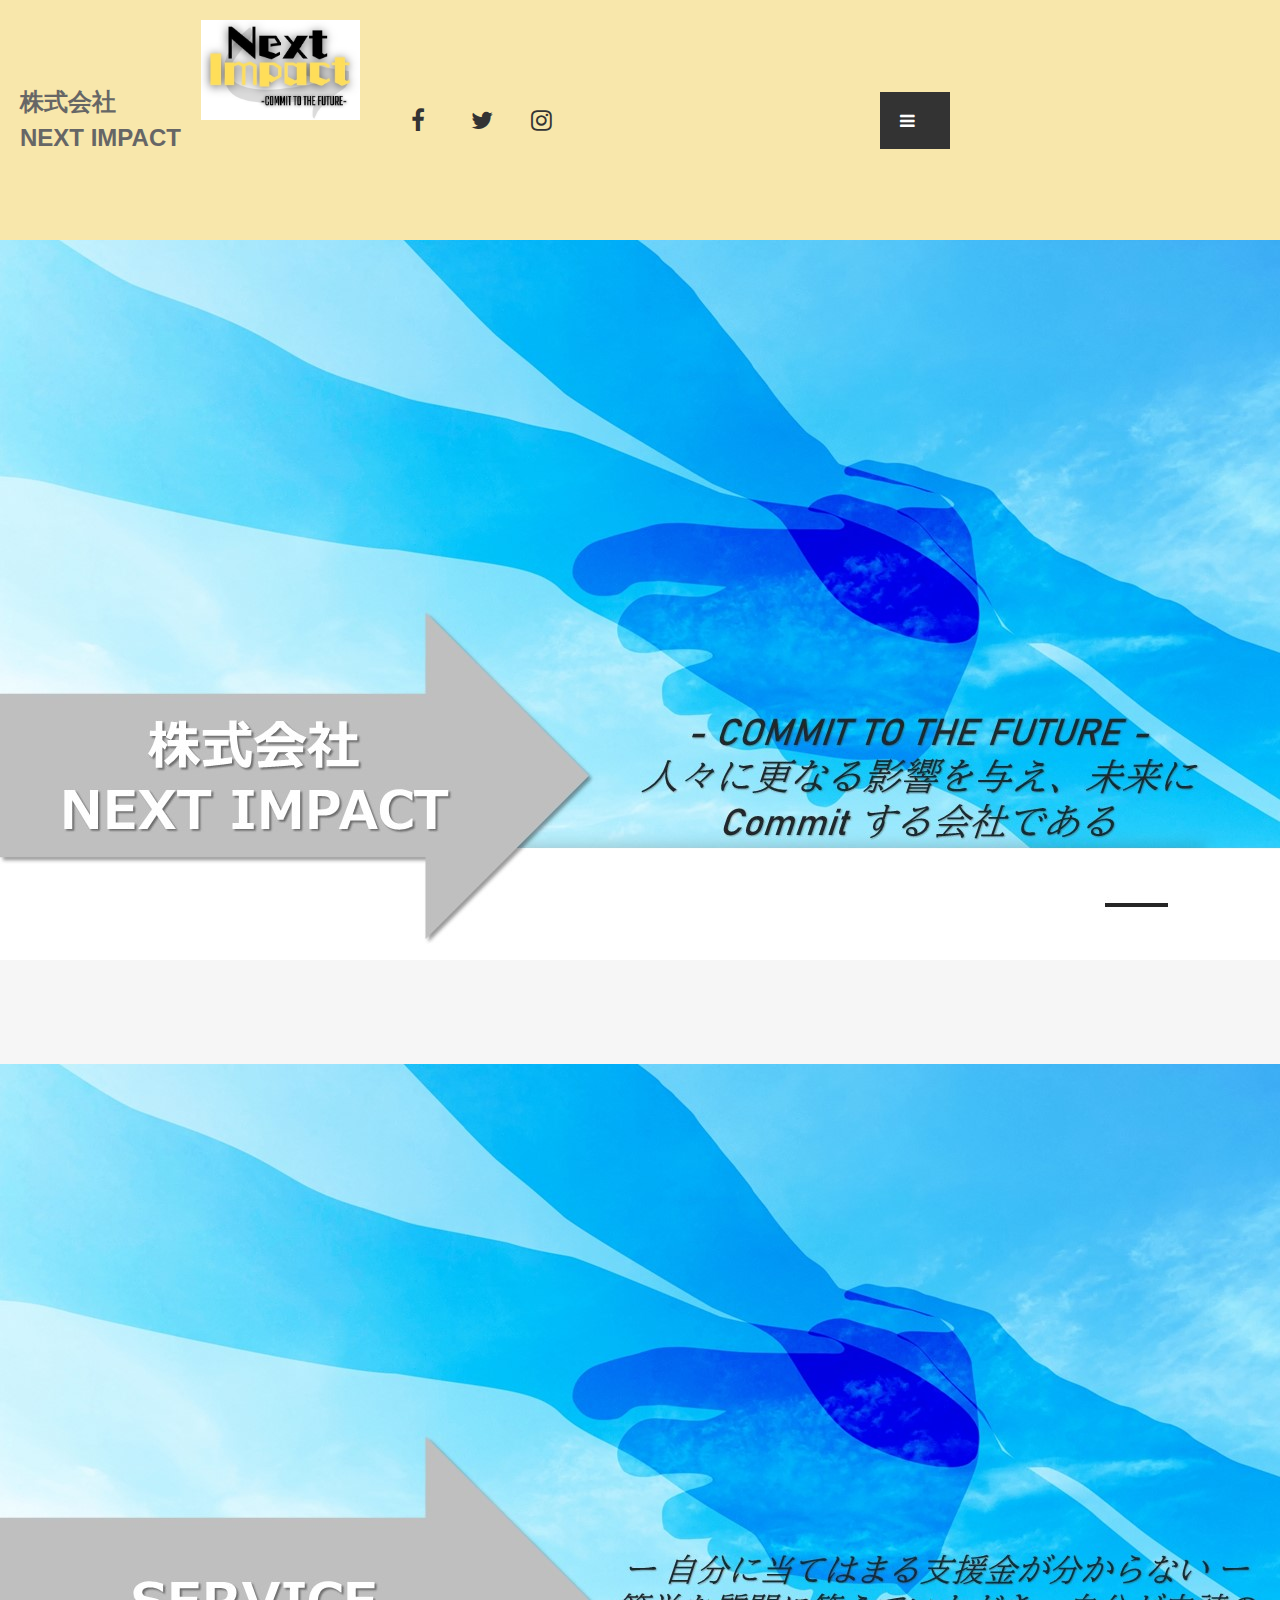
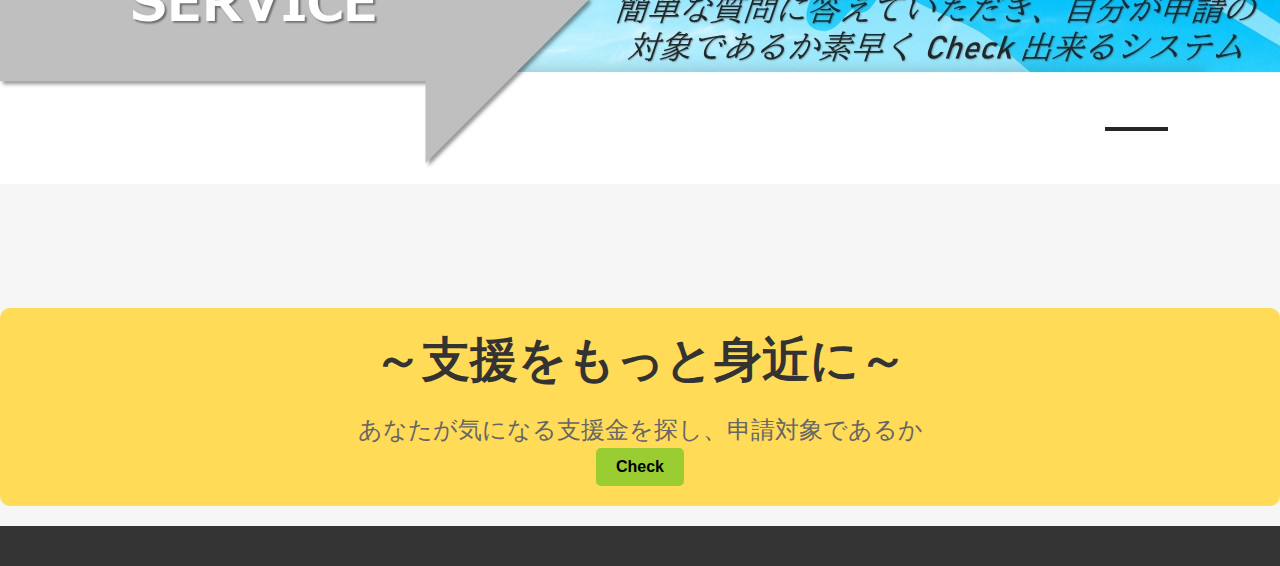
==== commit ee9c3584: "Add files via upload" ====
--- a/index.html
+++ b/index.html
@@ -1,106 +1,84 @@
 <!DOCTYPE html>
 <html lang="ja">
-  <head>
-    <link href="stylesheet.css" rel="stylesheet">
-    <link href="https://cdnjs.cloudflare.com/ajax/libs/font-awesome/4.7.0/css/font-awesome.min.css" rel="stylesheet">
-    <!-- Load an icon library to show a hamburger menu (bars) on small screens -->
-    <link href="https://cdnjs.cloudflare.com/ajax/libs/font-awesome/4.7.0/css/font-awesome.min.css" rel="stylesheet">
-    <title>NEXT IMPACT</title>
-    <meta charset="UTF-8">
-    <meta name="viewport" content="width=device-width, initial-scale=1">
-  </head>
-    <!-- Header -->
-    <header>
-      <a class="logo" href="index.html">
-        <p>株式会社 <br> NEXT IMPACT </p>
-        <img alt="Logo" src="logo.jpg">
+<head>
+  <link href="stylesheet.css" rel="stylesheet">
+  <link href="https://cdnjs.cloudflare.com/ajax/libs/font-awesome/4.7.0/css/font-awesome.min.css" rel="stylesheet">
+  <link href="https://cdnjs.cloudflare.com/ajax/libs/font-awesome/4.7.0/css/font-awesome.min.css" rel="stylesheet">
+  <title>NEXT IMPACT</title>
+  <meta charset="UTF-8">
+  <meta name="viewport" content="width=device-width, initial-scale=1">
+</head>
+<body>
+  <header>
+    <a class="logo" href="index.html">
+      <p>株式会社 <br> NEXT IMPACT </p>
+      <img alt="Logo" src="logo.jpg">
+    </a>
+    <div class="social-media-icons">
+      <a href="#">
+        <i class="fa fa-facebook-f"></i>
       </a>
-      <div class="social-media-icons">
-        <a href="#">
-          <i class="fa fa-facebook-f"></i>
-        </a>
-        <a href="#">
-          <i class="fa fa-twitter"></i>
-        </a>
-        <a href="#">
-          <i class="fa fa-instagram"></i>
-        </a>
+      <a href="#">
+        <i class="fa fa-twitter"></i>
+      </a>
+      <a href="#">
+        <i class="fa fa-instagram"></i>
+      </a>
+    </div>
+    <div class="topnav">
+      <!-- <a class="active" href="#home">メニュー</a> -->
+      <div id="myLinks">
+        <a href="#news">ホーム</a>
+        <a href="#contact">私たちについて</a>
+        <a href="#about">サービス</a>
+        <a href="#about">会社概要</a>
+        <a href="#about">お問い合わせ</a>
       </div>
-      <!-- Top Navigation Menu -->
-      <div class="topnav">
-        <a class="active" href="#home">メニュー</a>
-        <!-- Navigation links (hidden by default) -->
-        <div id="myLinks">
-          <a href="#news">ホーム</a>
-          <a href="#contact">私たちについて</a>
-          <a href="#about">サービス</a>
-          <a href="#about">会社概要</a>
-          <a href="#about">お問い合わせ</a>
-        </div>
-        <!-- "Hamburger menu" / "Bar icon" to toggle the navigation links -->
-        <a class="icon" href="javascript:void(0);" onclick="myFunction()">
-          <i class="fa fa-bars"></i>
-        </a>
+      <a class="icon" href="javascript:void(0);" onclick="myFunction()">
+        <i class="fa fa-bars"></i>
+      </a>
+    </div>
+    <div class="menu-bar" onclick="toggleMenu()">
+      <div class="line"></div>
+      <div class="line"></div>
+      <div class="line"></div>
+    </div>
+    <script>
+      function myFunction() {
+        var x = document.getElementById("myLinks");
+        if (x.style.display === "block") {
+          x.style.display = "none";
+        } else {
+          x.style.display = "block";
+          x.style.flexDirection = "column"; 
+        }
+      }
+    </script>
+  </header>
+  <contents>
+    <div class="top-content">
+      <img alt="Top Image" class="top-image" src="Presentation1.jpg">
+      <!-- <div class="top-text">
+        <h1>株式会社ネクストインパクト</h1>
+        <p>人々に更なる影響を与え、未来に Commit する会社である</p>
+      </div> -->
+    </div>
+    <div class="parent">
+      <img alt="Top Image" class="top-image" src="Presentation2.jpg">
+
+      <!-- Your other content goes here -->
+    </div>
+    <!-- Mustard yellow rectangle -->
+    <div class="yellow-rectangle">
+      <div class="inner-content">
+        <h1>～支援をもっと身近に～</h1>
+        <p>あなたが気になる支援金を探し、申請対象であるか</p>
+          <a class="cta-button"href="category.html">Check</a>
       </div>
-      <!-- <nav> -->
-      <!-- <ul><li><a href="#">ホーム</a></li><li><a href="#">私たちについて</a></li><li><a href="#">サービス</a></li><li><a href="#">会社概要</a></li><li><a href="#">お問い合わせ</a></li></ul> -->
-      <!-- </nav> -->
-      <div class="menu-bar" onclick="toggleMenu()">
-        <div class="line"></div>
-        <div class="line"></div>
-        <div class="line"></div>
-      </div>
-      <!-- Toggle between showing and hiding the navigation menu links when the user clicks on the hamburger menu / bar icon -->
-      
-      <script>
-        function myFunction() {
-          var x = document.getElementById("myLinks");
-          if (x.style.display === "block") {
-            x.style.display = "none";
-          } else {
-            x.style.display = "block";
-            x.style.flexDirection = "column"; 
-          }
-          
-        }
-      </script>
-    </header>
-    <!-- Main Content -->
-<!-- Main Content -->
-<body>
-  <contents>
-    <first>
-      <div class="parent">
-        <!-- <img alt="Service 1" class="image1" src="support1.jpg"> -->
-        <div class="testing" style="background-image: url(https://i.postimg.cc/DzvW0JTP/support1.jpg)";>
-          <img alt="Arrow" class="image2" src="arrowb.png">
-          <div class="arrow-caption">株式会社 <br>ネクストインパクト </div>
-          <div class="image-caption">ー COMMIT TO THE FUTURE ー <br>人々に更なる影響を与え、 <br>未来に Commit する会社である </div>
-        </div>
-      </div>
-    </first>
-    <second>
-      <div class="parent">
-        <img alt="Service 2" class="image1" src="support1.jpg">
-        <img alt="Arrow" class="image2" src="arrowb.png">
-        <div class="arrow-caption">SERVICE</div>
-        <div class="image-caption">ー 自分に当てはまる支援金が分からない ー<br>簡単な質問に答えていただき、自分が申請の <br>対象であるか素早く Check 出来るシステム </div>
-      </div>
-    </second>
-    <third>
-      <div class="parent">
-        <img alt="Service 3" class="image1" src="support1.jpg">
-        <div class="arrow-caption">株式会社 <br>ネクストインパクト </div>
-      </div>
-    </third>
-    <fourth>
-      <h1>～支援をもっと身近に～</h1>
-      <p>あなたが気になる支援金を探し、申請対象であるか <a href="category.html"> Check </a></p>
-    </fourth>
+    </div>
   </contents>
-</body>        
-      
   <footer>
-    
+    <!-- Your footer content goes here -->
   </footer>
+</body>
 </html>
--- a/stylesheet.css
+++ b/stylesheet.css
@@ -9,7 +9,7 @@
 	display: flex;
 	align-items: center;
 	justify-content: space-between;
-	background-color: #fff;
+	background-color: #f8e7ab;
 	box-shadow: 0 2px 4px rgba(0, 0, 0, 0.1);
 	padding: 20px;
   margin: 0 auto;
@@ -90,6 +90,9 @@
 	font-size: 24px;
 	text-decoration: none;
 }
+.social-media-icons a:hover {
+	color: white;
+  }
 .fa {
 	padding: 20px;
 	font-size: 30px;
@@ -100,8 +103,8 @@
 .container {
 	max-width: 1200px;
 	margin: 0 auto;
-	padding: 40px;
-  background-color: pink;
+	padding: 0px;
+  	background-color: pink;
 }
 /* Style the navigation menu */
 
@@ -109,12 +112,12 @@
 	overflow: hidden;
 	background-color: #333;
 	position: relative;
-  margin: 0 auto;
+ 	margin: 0 auto;
 }
 /* Hide the links inside the navigation menu (except for logo/home) */
 
 .topnav #myLinks {
-	display: none;
+   display: none;
   flex-direction: column; /* Add this line to align links vertically */
 
 }
@@ -133,6 +136,7 @@
 
   display: inline-block; /* Change display to inline-block */
   padding: 0px 0px; /* Adjust padding as needed */
+  margin-right: 20px; 
   margin-left: 0px; /* Add left margin to create space between text and hamburger */
 }
 
@@ -148,78 +152,62 @@
 body {
 	font-family: Arial, sans-serif;
 	background-color: #f6f6f6;
+	/* background-image: url('support1.jpg');; */
 }
 /* Service section styles */
 div.container {
   margin: 0 auto;
 }
-.services {
-  margin: 0 auto;
-	background-color: black;
-	padding: 0;
-}
-.services h2 {
-	font-size: 36px;
-	text-align: center;
-	margin-bottom: 40px;
-}
-.service-items {
+
+.contents {
+	width: 100%;
 	display: flex;
 	justify-content: center;
   align-items: center;
 	flex-wrap: wrap;
-  background-color: yellow;
-}
-.service-item {
-	/*flex-basis: calc(33.33% - 40px);*/
-	background-color: red;
-	border-radius: 8px;
-	padding: 30px;
-	margin: ;
-  position: relative;
-  /*display: flex;*/
-  width: 100%;
-  /*flex-dirextion: column;*/
-  align-items: center;
+  background-color: red;
+	opacity: 0;
+    animation: fade-in 1s ease-in-out forwards;	
+}
+
+.first {
+	position: relative;
+	margin-top: 94px;
+	visibility: hidden;
+	animation: fade-in 1s ease-in-out forwards;
 }
 /*each picture*/
-.service-item img {
-	width: 800px;
-	height: 450px;
+img {
+	max-width: 100%;
+	max-height: 100vh; /* Set the image height to fit the viewport height */
+	object-fit: contain; /* Preserve the aspect ratio and fit the image within the container */
 	margin-bottom: 100px;
-}
-.service-item .arrow-caption {
+    animation: fade-in 1s ease-in-out forwards;
+
+}
+.arrow-caption {
   position: absolute;
-  bottom: 120px;
-  left: 30px;
+  bottom: 90px;
+  left: 200px;
   color: #fff;
   font-size: 35px;
-  font-weight: bold;
-  background-color: rgba(0, 0, 0, 0.5);
-  padding: 10px;
-  border-radius: 5px;
-  text-align: center;
-}
-.service-item .image-caption {
-  position: absolute;
-  bottom: 90px;
-  left: 500px;
-  color: black;
-  font-size: 18px;
   font-weight: bold;
   padding: 10px;
   border-radius: 5px;
   text-align: center;
 }
-.service-item h3 {
-	font-size: 24px;
-	font-weight: bold;
-	margin-bottom: 20px;
-}
-.service-item p {
-	font-size: 16px;
-	color: #666;
-}
+.image-caption {
+  position: absolute;
+  bottom: 50px;
+  left: 950px;
+  color: black;
+  font-size: 34px;
+  font-weight: bold;
+  padding: 10px;
+  border-radius: 5px;
+  text-align: center;
+}
+
 .parent {
 	position: relative;
 	top: 0;
@@ -231,11 +219,12 @@
 	left: 0;
 }
 .image2 {
-	max-width: 60%;
-  height: auto;
+	/*max-width: 10%;*/
+  	height: 120%;
+	width: 900px;
 	position: absolute;
 	top: 150px;
-	right: 330px;
+	right: 600px;
 }
 
 /* Add a grey background color on mouse-over */
@@ -247,6 +236,87 @@
 /* Style the active link (or home/logo) */
 
 .active {
-	background-color: #04aa6d;
+	background-color: black;
 	color: white;
 }
+.cta-button {
+    display: inline-block;
+    padding: 10px 20px;
+    background-color: #9ACD32;
+    color: black; /* Set text color to black */
+    border-radius: 5px;
+    text-decoration: none;
+    cursor: pointer; /* Add cursor style */
+	    font-weight: bold; /* Make the text bold */
+
+  }
+  .yellow-rectangle {
+    background-color: #FFDB58; /* Mustard yellow color */
+    padding: 20px;
+    border-radius: 10px;
+    margin: 20px auto; /* Center the rectangle */
+    max-width: 100%; /* Adjust the width as needed */
+    text-align: center;
+  }
+
+  .inner-content {
+    color: white;
+  }
+@media screen and (max-width: 600px) {
+	.topnav.responsive #myLinks {
+	  display: flex;
+	  flex-direction: column;
+	}
+  }
+
+  footer {
+	text-align: center;
+	background-color: #333;
+	color: #fff;
+	padding: 20px;
+  }
+  footer h1 {
+	font-size: 24px;
+  }
+  footer p {
+	font-size: 16px;
+  }
+
+  @keyframes fade-in {
+	0% {
+	  opacity: 0;
+	  transform: translateY(20px);
+	}
+	100% {
+	  opacity: 1;
+	  transform: translateY(0);
+	}
+  }
+
+  .testing {
+	width: 80.2%;
+	min-height: 686px;
+	max-width: 100%;
+	margin-left: auto;
+	background-size: cover;
+	background-position: top center;
+  }
+  
+  @keyframes fade-in {
+	0% {
+	  opacity: 0;
+	  transform: translateY(20px);
+	}
+	100% {
+	  opacity: 1;
+	  transform: translateY(0);
+	}
+}
+
+@media screen and (min-width: 0em) and (max-width: 59.3125em) {
+	.contents {
+	  margin-top: 60px;
+	  margin-bottom: 72px;
+	}
+  }
+  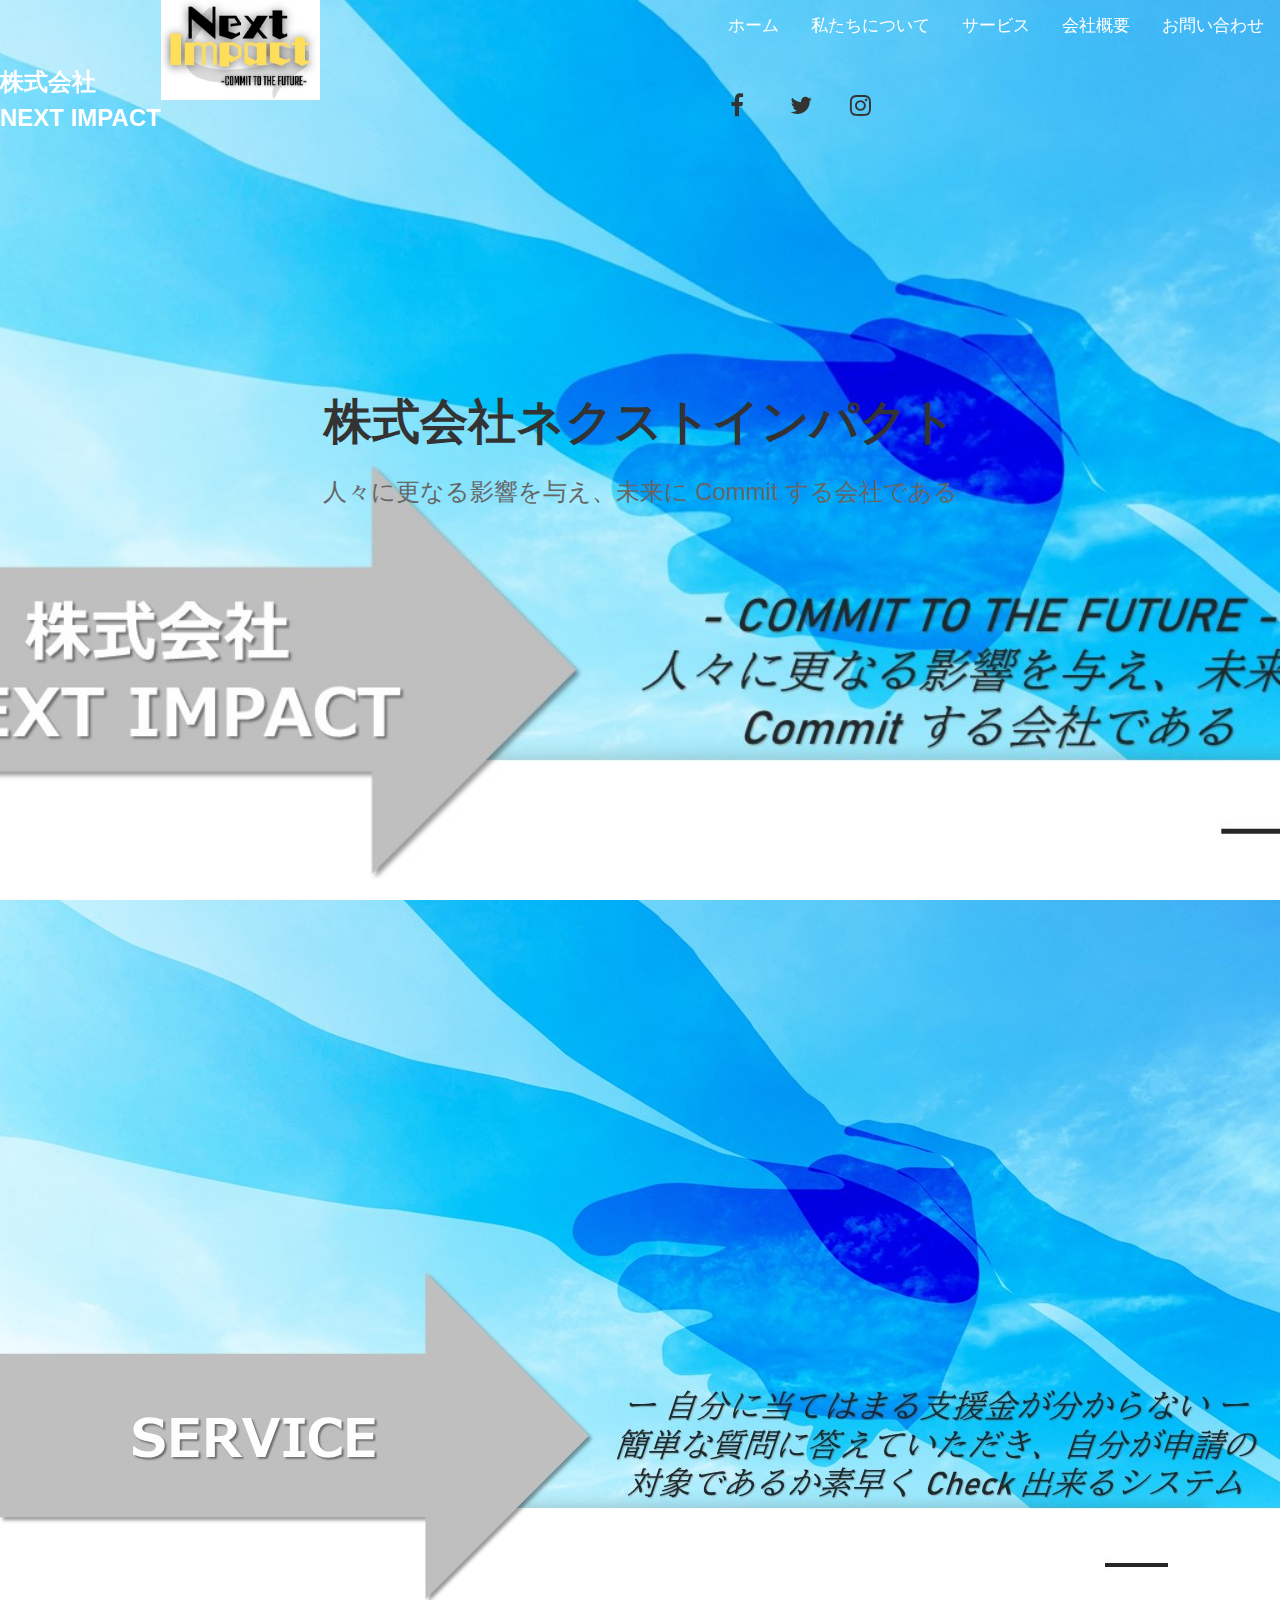
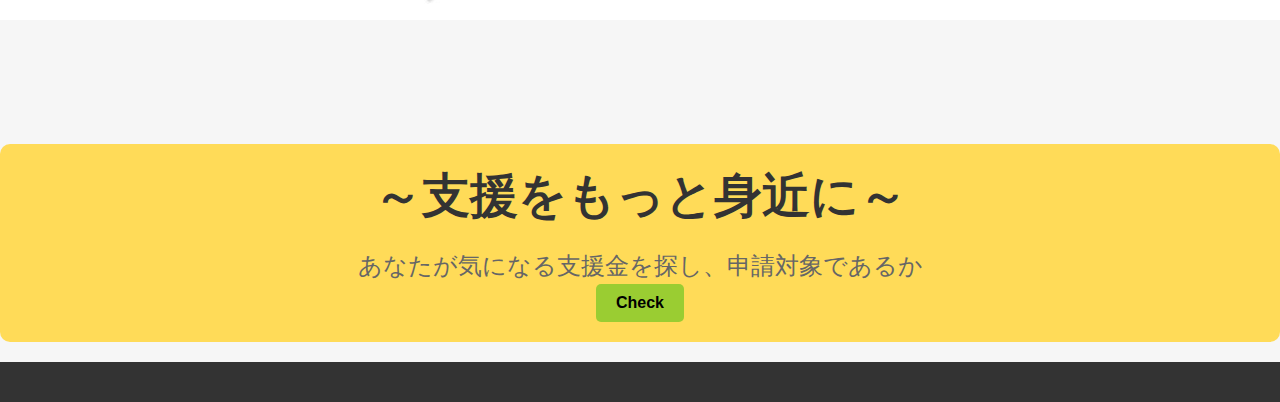
==== commit 3d4e9e9d: "Add files via upload" ====
--- a/index.html
+++ b/index.html
@@ -57,11 +57,11 @@
   </header>
   <contents>
     <div class="top-content">
-      <img alt="Top Image" class="top-image" src="Presentation1.jpg">
-      <!-- <div class="top-text">
+      <!--<img alt="Top Image" class="top-image" src="Presentation1.jpg">-->
+      <div class="overlay-text">
         <h1>株式会社ネクストインパクト</h1>
         <p>人々に更なる影響を与え、未来に Commit する会社である</p>
-      </div> -->
+      </div> 
     </div>
     <div class="parent">
       <img alt="Top Image" class="top-image" src="Presentation2.jpg">
--- a/stylesheet.css
+++ b/stylesheet.css
@@ -1,18 +1,35 @@
 /* Styles for the header */
 
 .logo img {
-	width: 200px;
-	height: 200px;
-	margin-right: 10px;
-}
-header {
+	width: auto;
+	height: 50px;
+	/*margin-right: 10px;*/
+}
+/*header {
 	display: flex;
 	align-items: center;
 	justify-content: space-between;
 	background-color: #f8e7ab;
 	box-shadow: 0 2px 4px rgba(0, 0, 0, 0.1);
-	padding: 20px;
+	padding: 10 20px;
   margin: 0 auto;
+}*/
+
+
+header {
+    display: flex;
+    flex-direction: row; /* Change to row for horizontal layout */
+    align-items: center; /* Center items vertically */
+    justify-content: space-between; /* Distribute space between elements */
+    background-color: transparent;
+    color: white;
+    position: fixed;
+    top: 0;
+    left: 0; /* Align to the left side */
+    right: 0; /* Align to the right side */
+    z-index: 1000; /* Ensure the header is above other content */
+    margin: 0; /* Remove any default margins */
+    padding: 0; /* Remove any default padding */
 }
 /* check if this is needed */
 header .logo {
@@ -23,6 +40,11 @@
 	color: #333;
 	text-decoration: none;
 }
+
+.logo p, .topnav a {
+	color: white;
+  }
+
 header .logo div:first-child {
 	font-size: 16px;
 	color: #333;
@@ -82,7 +104,10 @@
 
 .social-media-icons {
 	display: flex;
-	align-items: center;
+	align-items: right;
+
+	margin-top: 10px; /* Adjust spacing as needed */
+
 }
 .social-media-icons a {
 	margin-right: 10px;
@@ -108,17 +133,25 @@
 }
 /* Style the navigation menu */
 
-.topnav {
+/*.topnav {
 	overflow: hidden;
 	background-color: #333;
 	position: relative;
  	margin: 0 auto;
-}
+}*/
+.topnav {
+	position: absolute;
+	top: 0;
+	right: 0;
+	z-index: 1001; /* Above the header */
+	align-self: flex-end;
+  }
 /* Hide the links inside the navigation menu (except for logo/home) */
 
 .topnav #myLinks {
-   display: none;
-  flex-direction: column; /* Add this line to align links vertically */
+	display: flex;  
+	flex-direction: row; /* Add this line to align links vertically */
+	justify-content: flex-end;
 
 }
 /* Style navigation menu links */
@@ -132,14 +165,9 @@
 }
 
 /* Style the hamburger menu */
-.topnav a.icon {
-
-  display: inline-block; /* Change display to inline-block */
-  padding: 0px 0px; /* Adjust padding as needed */
-  margin-right: 20px; 
-  margin-left: 0px; /* Add left margin to create space between text and hamburger */
-}
-
+.topnav .icon {
+	display: none;
+  }
 /* Reset default styles */
 
 * {
@@ -262,6 +290,24 @@
   .inner-content {
     color: white;
   }
+
+  .top-content {
+	border: none;
+	position: relative;
+	height: 100vh;
+	background: url('Presentation1.jpg') no-repeat center center / cover;
+  }
+
+  .overlay-text {
+	position: absolute;
+	top: 50%;
+	left: 50%;
+	transform: translate(-50%, -50%);
+	color: white;
+	text-align: center;
+	z-index: 2;
+  }
+
 @media screen and (max-width: 600px) {
 	.topnav.responsive #myLinks {
 	  display: flex;
